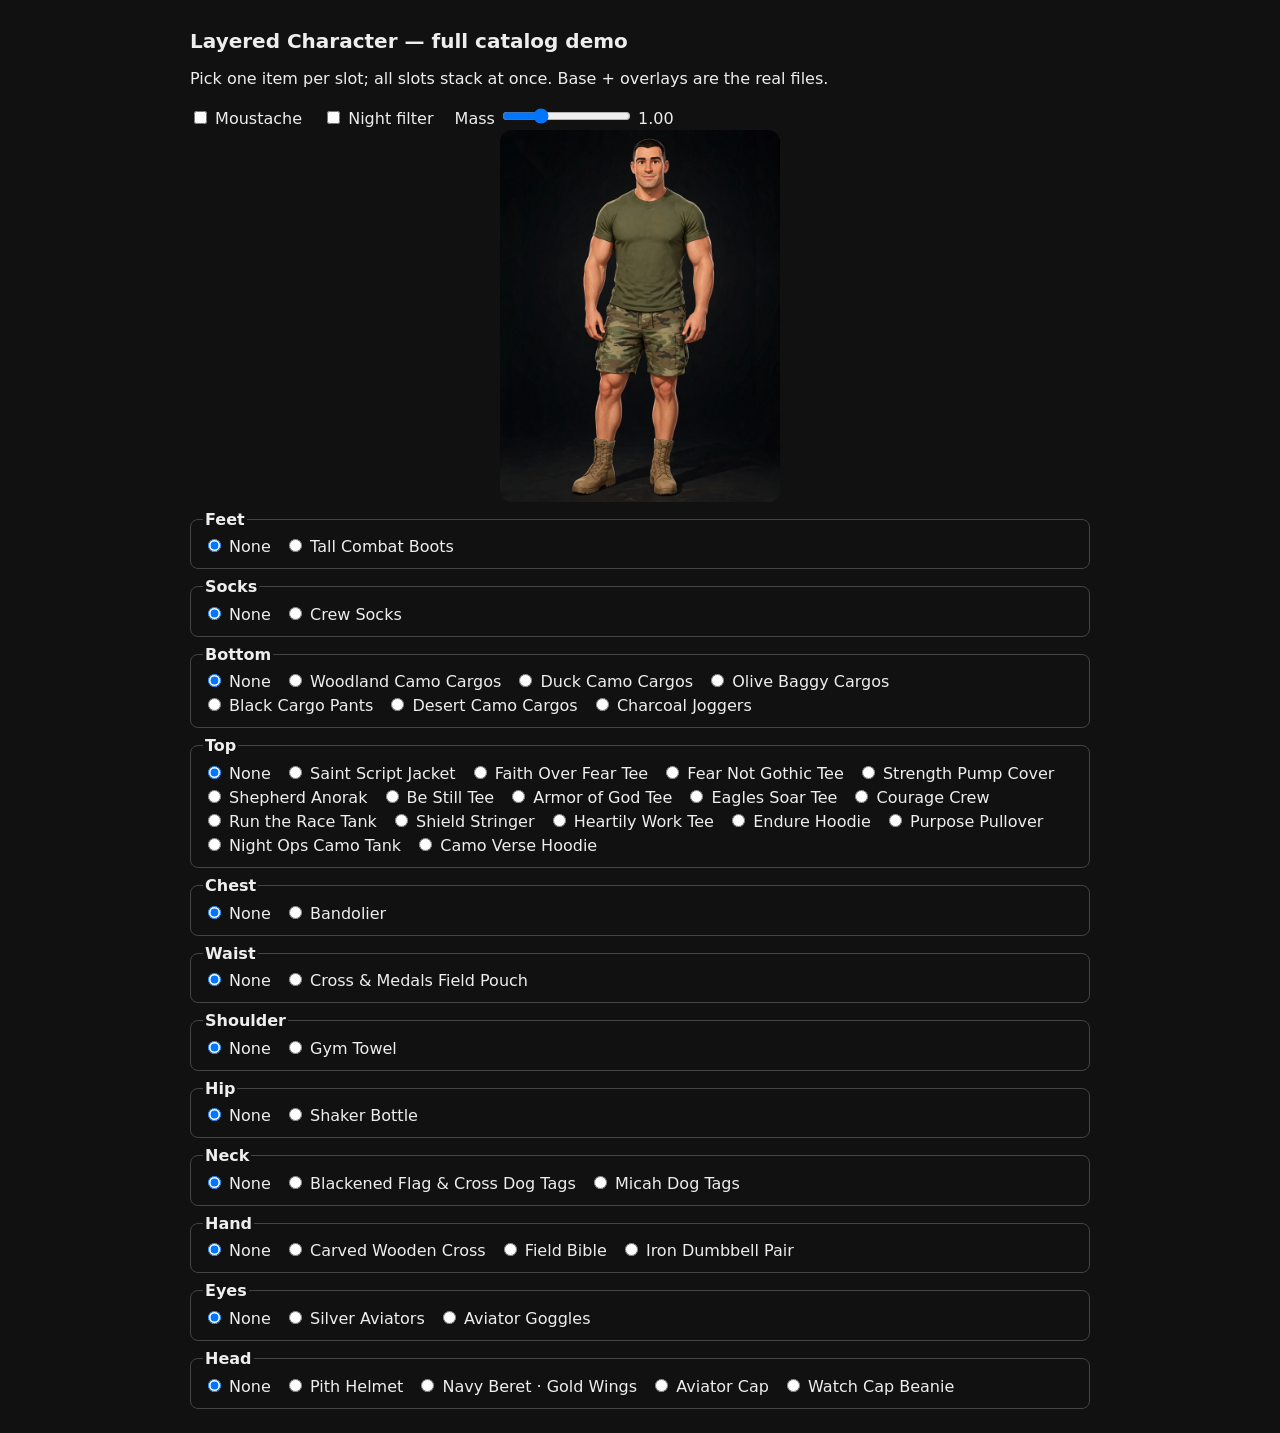
==== char-layered-demo.html @ 145dd646 "Add layered character demo page (temporary preview, not part of the app)" ====
<!DOCTYPE html><html><head><meta charset="utf-8"><meta name="viewport" content="width=device-width,initial-scale=1">
<title>Layered Character Demo — full catalog</title>
<style>
body { background:#111; color:#eee; font-family:system-ui,sans-serif; margin:0 auto; max-width:900px; padding:16px; }
h1 { font-size:20px; }
.stage { display:flex; justify-content:center; }
.wrap { position:relative; width:280px; }
.wrap img { width:100%; display:block; border-radius:12px; }
.wrap img.layer { position:absolute; top:0; left:0; }
.wrap.night img { filter:brightness(0.55) saturate(0.75) hue-rotate(190deg); }
fieldset { border:1px solid #444; border-radius:8px; margin:8px 0; }
legend { font-weight:700; text-transform:capitalize; }
label { display:inline-block; margin:2px 8px 2px 0; }
.opts label { margin-right:16px; }
</style></head><body>
<h1>Layered Character — full catalog demo</h1>
<p>Pick one item per slot; all slots stack at once. Base + overlays are the real files.</p>
<div class="opts">
<label><input type="checkbox" id="moust"> Moustache</label>
<label><input type="checkbox" id="night"> Night filter</label>
<label>Mass <input type="range" id="mass" min="0.94" max="1.16" step="0.01" value="1"> <span id="massv">1.00</span></label>
</div>
<div class="stage"><div class="wrap" id="wrap"><img id="base" alt="Character figure"></div></div>
<fieldset><legend>feet</legend><label><input type="radio" name="feet" value="" checked> None</label> <label><input type="radio" name="feet" value="tall-boots"> Tall Combat Boots</label></fieldset><fieldset><legend>socks</legend><label><input type="radio" name="socks" value="" checked> None</label> <label><input type="radio" name="socks" value="crew-socks"> Crew Socks</label></fieldset><fieldset><legend>bottom</legend><label><input type="radio" name="bottom" value="" checked> None</label> <label><input type="radio" name="bottom" value="woodland-cargos"> Woodland Camo Cargos</label> <label><input type="radio" name="bottom" value="duck-cargos"> Duck Camo Cargos</label> <label><input type="radio" name="bottom" value="olive-cargos"> Olive Baggy Cargos</label> <label><input type="radio" name="bottom" value="black-cargos"> Black Cargo Pants</label> <label><input type="radio" name="bottom" value="desert-cargos"> Desert Camo Cargos</label> <label><input type="radio" name="bottom" value="joggers-charcoal"> Charcoal Joggers</label></fieldset><fieldset><legend>top</legend><label><input type="radio" name="top" value="" checked> None</label> <label><input type="radio" name="top" value="saint-jacket"> Saint Script Jacket</label> <label><input type="radio" name="top" value="faith-tee"> Faith Over Fear Tee</label> <label><input type="radio" name="top" value="fearnot-tee"> Fear Not Gothic Tee</label> <label><input type="radio" name="top" value="strength-cover"> Strength Pump Cover</label> <label><input type="radio" name="top" value="shepherd-anorak"> Shepherd Anorak</label> <label><input type="radio" name="top" value="bestill-tee"> Be Still Tee</label> <label><input type="radio" name="top" value="armor-tee"> Armor of God Tee</label> <label><input type="radio" name="top" value="eagles-tee"> Eagles Soar Tee</label> <label><input type="radio" name="top" value="courage-crew"> Courage Crew</label> <label><input type="radio" name="top" value="run-tank"> Run the Race Tank</label> <label><input type="radio" name="top" value="shield-stringer"> Shield Stringer</label> <label><input type="radio" name="top" value="heartily-tee"> Heartily Work Tee</label> <label><input type="radio" name="top" value="endure-hoodie"> Endure Hoodie</label> <label><input type="radio" name="top" value="purpose-pullover"> Purpose Pullover</label> <label><input type="radio" name="top" value="nightops-tank"> Night Ops Camo Tank</label> <label><input type="radio" name="top" value="hoodie-camo-verse"> Camo Verse Hoodie</label></fieldset><fieldset><legend>chest</legend><label><input type="radio" name="chest" value="" checked> None</label> <label><input type="radio" name="chest" value="bandolier"> Bandolier</label></fieldset><fieldset><legend>waist</legend><label><input type="radio" name="waist" value="" checked> None</label> <label><input type="radio" name="waist" value="field-pouch"> Cross & Medals Field Pouch</label></fieldset><fieldset><legend>shoulder</legend><label><input type="radio" name="shoulder" value="" checked> None</label> <label><input type="radio" name="shoulder" value="gym-towel"> Gym Towel</label></fieldset><fieldset><legend>hip</legend><label><input type="radio" name="hip" value="" checked> None</label> <label><input type="radio" name="hip" value="shaker"> Shaker Bottle</label></fieldset><fieldset><legend>neck</legend><label><input type="radio" name="neck" value="" checked> None</label> <label><input type="radio" name="neck" value="dogtags"> Blackened Flag & Cross Dog Tags</label> <label><input type="radio" name="neck" value="dogtag-micah"> Micah Dog Tags</label></fieldset><fieldset><legend>hand</legend><label><input type="radio" name="hand" value="" checked> None</label> <label><input type="radio" name="hand" value="wooden-cross"> Carved Wooden Cross</label> <label><input type="radio" name="hand" value="bible"> Field Bible</label> <label><input type="radio" name="hand" value="dumbbells"> Iron Dumbbell Pair</label></fieldset><fieldset><legend>eyes</legend><label><input type="radio" name="eyes" value="" checked> None</label> <label><input type="radio" name="eyes" value="aviators"> Silver Aviators</label> <label><input type="radio" name="eyes" value="goggles"> Aviator Goggles</label></fieldset><fieldset><legend>head</legend><label><input type="radio" name="head" value="" checked> None</label> <label><input type="radio" name="head" value="pith-helmet"> Pith Helmet</label> <label><input type="radio" name="head" value="beret"> Navy Beret · Gold Wings</label> <label><input type="radio" name="head" value="aviator-cap"> Aviator Cap</label> <label><input type="radio" name="head" value="beanie"> Watch Cap Beanie</label></fieldset>
<script>
const BASE = "[data-uri]";
const MOUST = "[data-uri]";
const OV = {"tall-boots":"[data-uri]","crew-socks":"[data-uri]","woodland-cargos":"[data-uri]","duck-cargos":"[data-uri]","olive-cargos":"[data-uri]","black-cargos":"[data-uri]","desert-cargos":"[data-uri]","joggers-charcoal":"[data-uri]","saint-jacket":"[data-uri]","faith-tee":"[data-uri]","fearnot-tee":"[data-uri]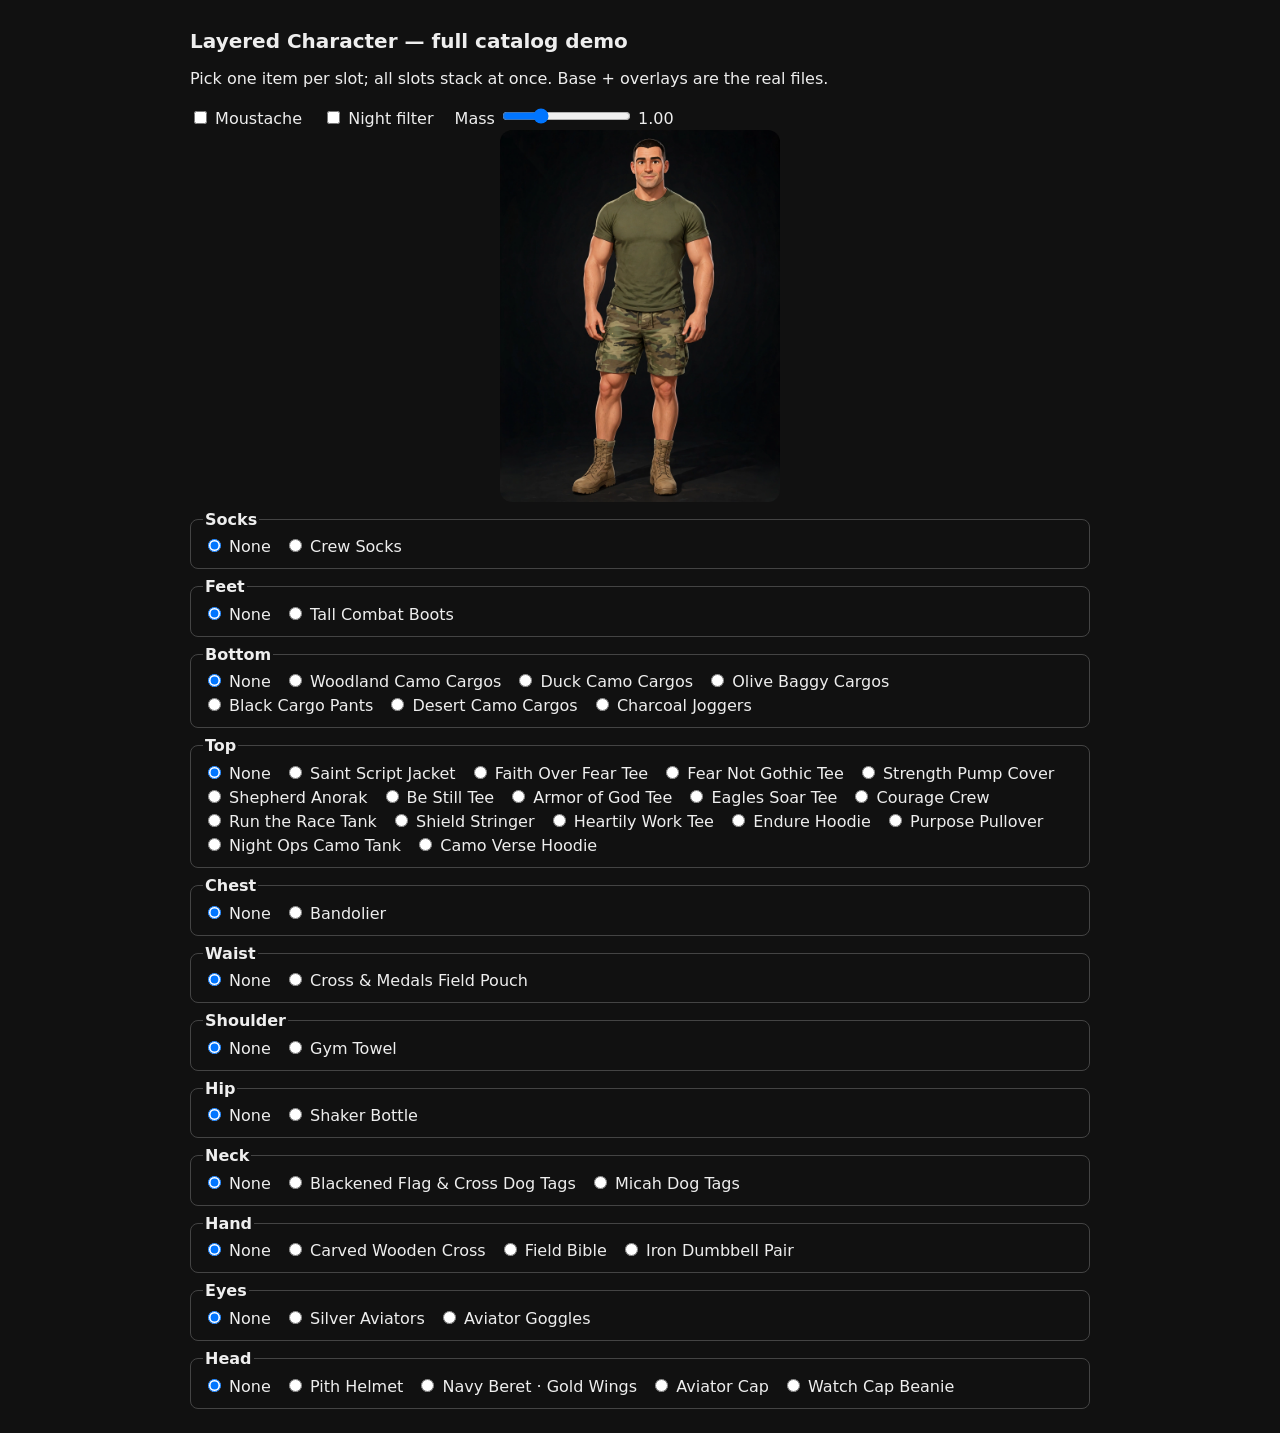
